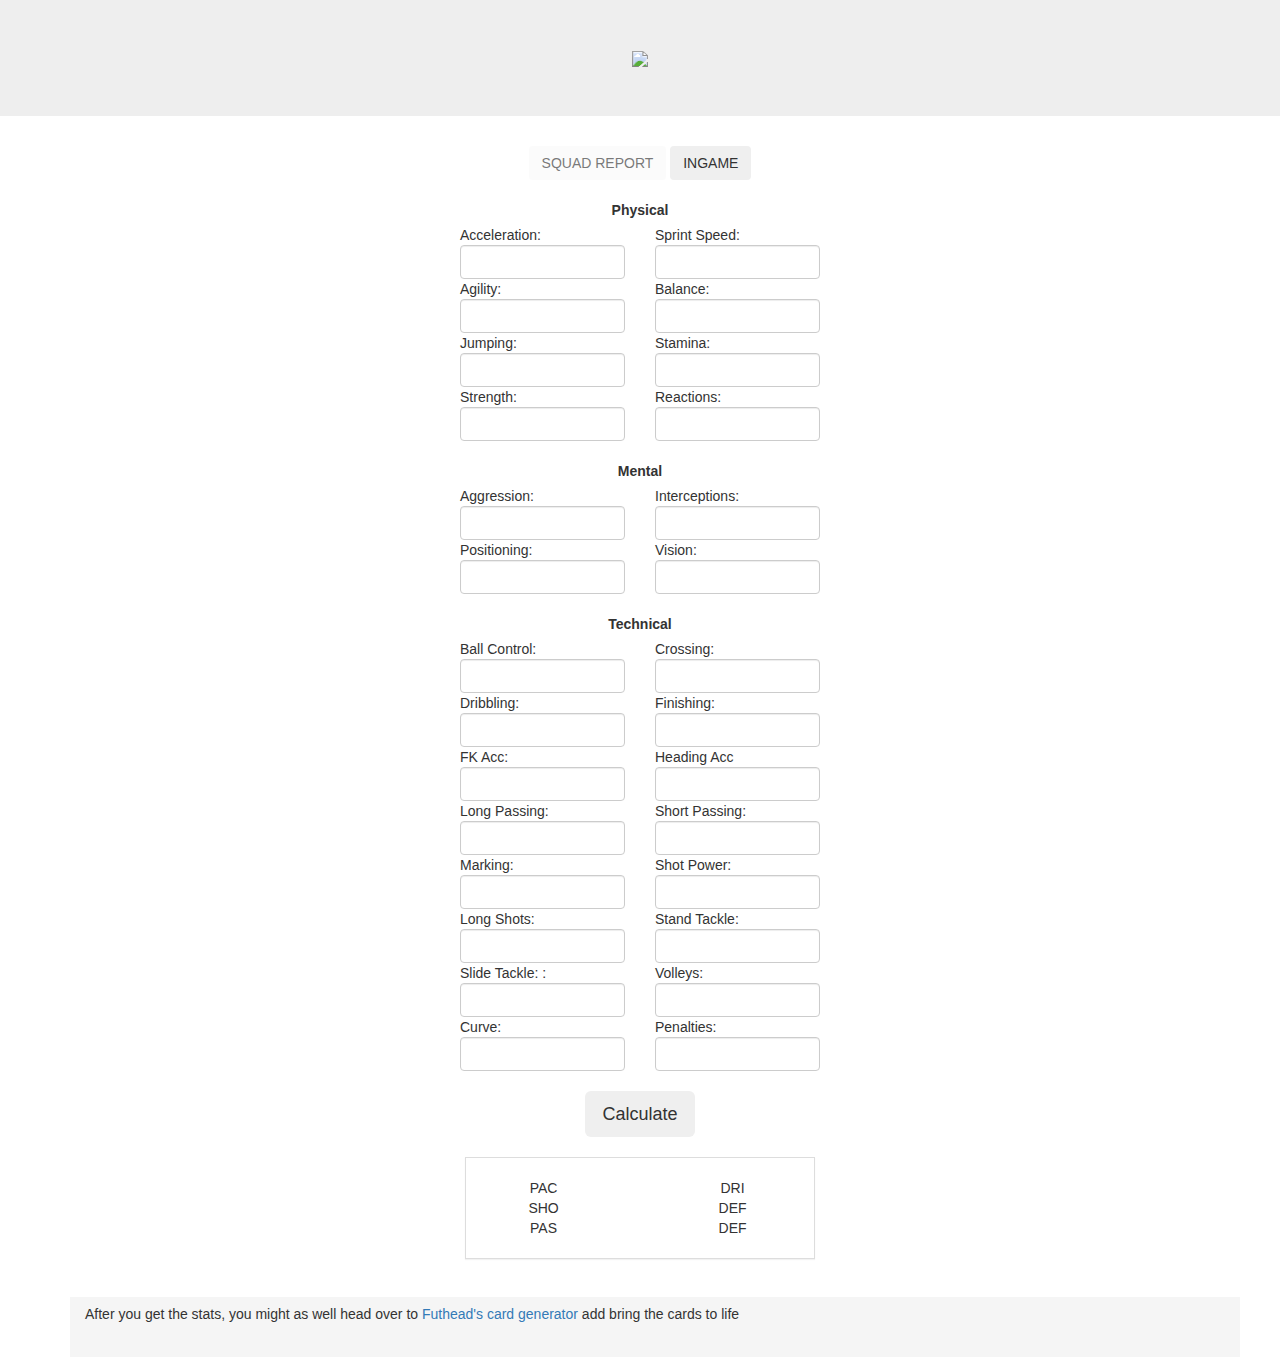
==== index.html @ 4a81b2b0 "Add files via upload" ====
<!DOCTYPE html>
<html lang="en">
<head>
    <meta charset="UTF-8">
    <link href="stylesheet.css" rel="stylesheet" />

    <link rel="stylesheet" href="https://maxcdn.bootstrapcdn.com/bootstrap/3.4.0/css/bootstrap.min.css">
    <link href="https://fonts.googleapis.com/css?family=Montserrat" rel="stylesheet" type="text/css">
    <link href="https://fonts.googleapis.com/css?family=Lato" rel="stylesheet" type="text/css">
    <script src="https://ajax.googleapis.com/ajax/libs/jquery/3.4.1/jquery.min.js"></script>
    <script src="https://maxcdn.bootstrapcdn.com/bootstrap/3.4.0/js/bootstrap.min.js"></script>

    <link rel="stylesheet" href="https://cdnjs.cloudflare.com/ajax/libs/font-awesome/4.7.0/css/font-awesome.min.css">

    <script src="script.js"></script>

</head>
<body>

<div class="jumbotron text-center">
    <img src="capture.png" style="width: 80%">
</div>

<div class="text-center">
    <button class="btn btn-outline-secondary" type="button" disabled>SQUAD REPORT</button>
    <button class="btn btn-outline-secondary" onclick="window.location.href='index2.html'">INGAME</button>
</div>

<br>

<div class="container">

    <div class="row">
        <div class=".col-xs-12 col-sm-2 col-sm-offset-5 text-center">
            <label>Physical</label>
        </div>
    </div>

    <div class="row">
        <div class="col-sm-2 col-sm-offset-4">
            Acceleration: <input type="text" id="acctxt" value="" class="form-control">
        </div>
        <div class="col-sm-2">
            Sprint Speed: <input type="text" id="sstxt" value="" class="form-control">
        </div>
    </div>

    <div class="row">
        <div class="col-sm-2 col-sm-offset-4">
            Agility: <input type="text" id="agitxt" value="" class="form-control">
        </div>
        <div class="col-sm-2">
            Balance: <input type="text" id="baltxt" value="" class="form-control">
        </div>
    </div>

    <div class="row">
        <div class="col-sm-2 col-sm-offset-4">
            Jumping: <input type="text" id="jumtxt" value="" class="form-control">
        </div>
        <div class="col-sm-2">
            Stamina: <input type="text" id="statxt" value="" class="form-control">
        </div>
    </div>

    <div class="row">
        <div class="col-sm-2 col-sm-offset-4">
            Strength: <input type="text" id="strtxt" value="" class="form-control">
        </div>
        <div class="col-sm-2">
            Reactions: <input type="text" id="reacttxt" value ="" class="form-control">
        </div>
    </div>

    <br>

    <div class="row">
        <div class="col-sm-2 col-sm-offset-5 text-center" >
            <label>Mental</label>
        </div>
    </div>
    <div class="row">
        <div class="col-sm-2 col-sm-offset-4">
            Aggression:  <input type="text" id="agtxt" value="" class="form-control">
        </div>
        <div class="col-sm-2">
            Interceptions: <input type="text" id="intertxt" value="" class="form-control">
        </div>
    </div>
    <div class="row">
        <div class="col-sm-2 col-sm-offset-4">
            Positioning:  <input type="text" id="postxt" value="" class="form-control">
        </div>
        <div class="col-sm-2">
            Vision: <input type="text" id="vistxt" value="" class="form-control">
        </div>
    </div>

    <br>

    <div class="row">
        <div class="col-sm-2 col-sm-offset-5 text-center">
            <label>Technical</label>
        </div>
    </div>
    <div class="row">
        <div class="col-sm-2 col-sm-offset-4">
            Ball Control: <input type="text" id="ballctxt" value="" class="form-control">
        </div>
        <div class="col-sm-2">
            Crossing: <input type="text" id="crostxt" value="" class="form-control">
        </div>
    </div>
    <div class="row">
        <div class="col-sm-2 col-sm-offset-4">
            Dribbling: <input type="text" id="dribtxt" value="" class="form-control">
        </div>
        <div class="col-sm-2">
            Finishing: <input type="text" id="fintxt" value="" class="form-control">
        </div>
    </div>
    <div class="row">
        <div class="col-sm-2 col-sm-offset-4">
            FK Acc: <input type="text" id="fkatxt" value="" class="form-control">

        </div>
        <div class="col-sm-2">
            Heading Acc <input type="text" id="hatxt" value="" class="form-control">
        </div>
    </div>
    <div class="row">
        <div class="col-sm-2 col-sm-offset-4">
            Long Passing: <input type="text" id="lpasstxt" value="" class="form-control">

        </div>
        <div class="col-sm-2">
            Short Passing: <input type="text" id="spasstxt" value="" class="form-control">
        </div>
    </div>
    <div class="row">
        <div class="col-sm-2 col-sm-offset-4">
            Marking: <input type="text" id="mrktxt" value="" class="form-control">
        </div>
        <div class="col-sm-2">
            Shot Power: <input type="text" id="sptxt" value="" class="form-control">
        </div>
    </div>

    <div class="row">
        <div class="col-sm-2 col-sm-offset-4">
            Long Shots: <input type="text" id="lstxt" value="" class="form-control">
        </div>
        <div class="col-sm-2">
            Stand Tackle: <input type="text" id="stanttxt" value="" class="form-control">
        </div>
    </div>
    <div class="row">
        <div class="col-sm-2 col-sm-offset-4">
            Slide Tackle: : <input type="text" id="slidttxt" value="" class="form-control">
        </div>
        <div class="col-sm-2">
            Volleys: <input type="text" id="voltxt" value="" class="form-control">
        </div>
    </div>
    <div class="row">
        <div class="col-sm-2 col-sm-offset-4">
            Curve: <input type="text" id="curtxt" value="" class="form-control">
        </div>
        <div class="col-sm-2">
            Penalties: <input type="text" id="pentxt" value="" class="form-control">
        </div>
    </div>

    <br>

    <div class="text-center">
        <button class="btn btn-secondary btn-lg" onclick="myFunction1()">Calculate</button>
    </div>

    <br>

    <div class="col-sm-4 col-sm-offset-4">
        <div class="panel panel-default">

            <br>
            <div class="row">
                <div class="col-sm-6 text-center">
                    PAC <label id="lblPace"></label>
                </div>
                <div class="col-sm-6 text-center">
                    DRI <label id="lblDribbling"></label>
                </div>
            </div>
            <div class="row">
                <div class="col-sm-6 text-center">
                    SHO <label id="lblShooting"></label>
                </div>
                <div class="col-sm-6 text-center">
                    DEF <label id="lblDefending"></label>
                </div>
            </div>
            <div class="row">
                <div class="col-sm-6 text-center">
                    PAS <label id="lblPassing"></label>
                </div>
                <div class="col-sm-6 text-center">
                    DEF <label id="lblPhysical"></label>
                </div>
            </div>
            <br>
        </div>
    </div>

    <br><br><br><br><br><br><br><br><br><br>

    <footer class="footer">
        <div class="container">

            <h5>After you get the stats, you might as well head over to <a href="http://www.futhead.com/card-generator/" target="blank">Futhead's card generator</a> add bring the cards to life</h5>

        </div>
    </footer>

</div>

</body>


</html>
---- stylesheet.css ----
.jumbotron {
    background-color: #3EA136;
    color: #fff;
    padding: 170px 20px;
    font-family: Montserrat, sans-serif;
}

/* Sticky footer styles
-------------------------------------------------- */
html {
    position: relative;
    min-height: 100%;
}
body {
    margin-bottom: 60px; /* Margin bottom by footer height */
}
.footer {
    position: absolute;
    bottom: 0;
    height: 60px; /* Set the fixed height of the footer here */
    line-height: 60px; /* Vertically center the text there */
    background-color: #f5f5f5;
}

/*the windows that link off to my projects*/

.panel {
    border: 1px solid #39ff14;
    border-radius:0 !important;
    transition: box-shadow 0.5s;
}
.panel:hover {
    box-shadow: 5px 0px 40px rgba(0,0,0, .2);
}
.panel-footer .btn:hover {
    border: 1px solid #3EA136;
    background-color: #fff !important;
    color: #3EA136;
}
.panel-heading {
    color: #fff !important;
    background-color: black !important;
    padding: 25px;
    border-bottom: 1px solid transparent;
    border-top-left-radius: 0px;
    border-top-right-radius: 0px;
    border-bottom-left-radius: 0px;
    border-bottom-right-radius: 0px;
}
.panel-footer {
    background-color: white !important;
}
.panel-footer h3 {
    font-size: 32px;
}
.panel-footer h4 {
    color: #aaa;
    font-size: 14px;
}
.panel-footer .btn {
    margin: 15px 0;
    background-color: #3EA136;
    color: #fff;
}
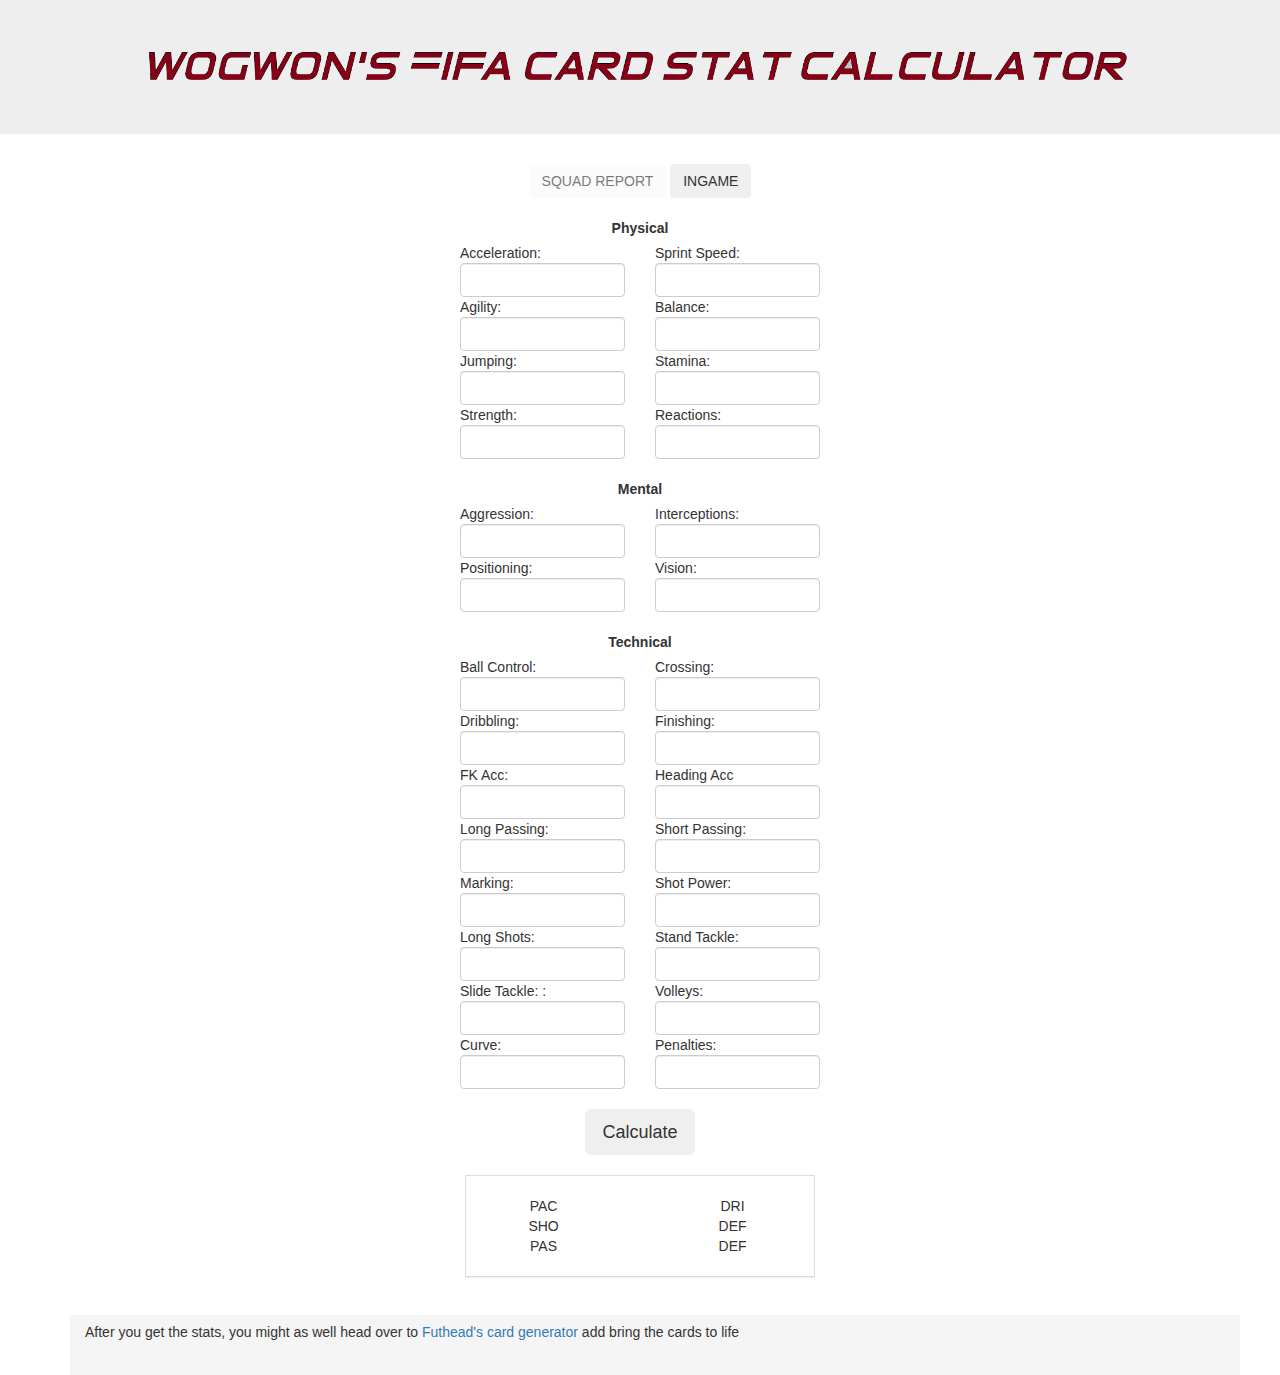
==== commit d4c6a4e3: "Update index.html" ====
--- a/index.html
+++ b/index.html
@@ -18,7 +18,7 @@
 <body>
 
 <div class="jumbotron text-center">
-    <img src="capture.png" style="width: 80%">
+    <img src="Capture.PNG" style="width: 80%">
 </div>
 
 <div class="text-center">
@@ -226,4 +226,4 @@
 </body>
 
 
-</html>+</html>
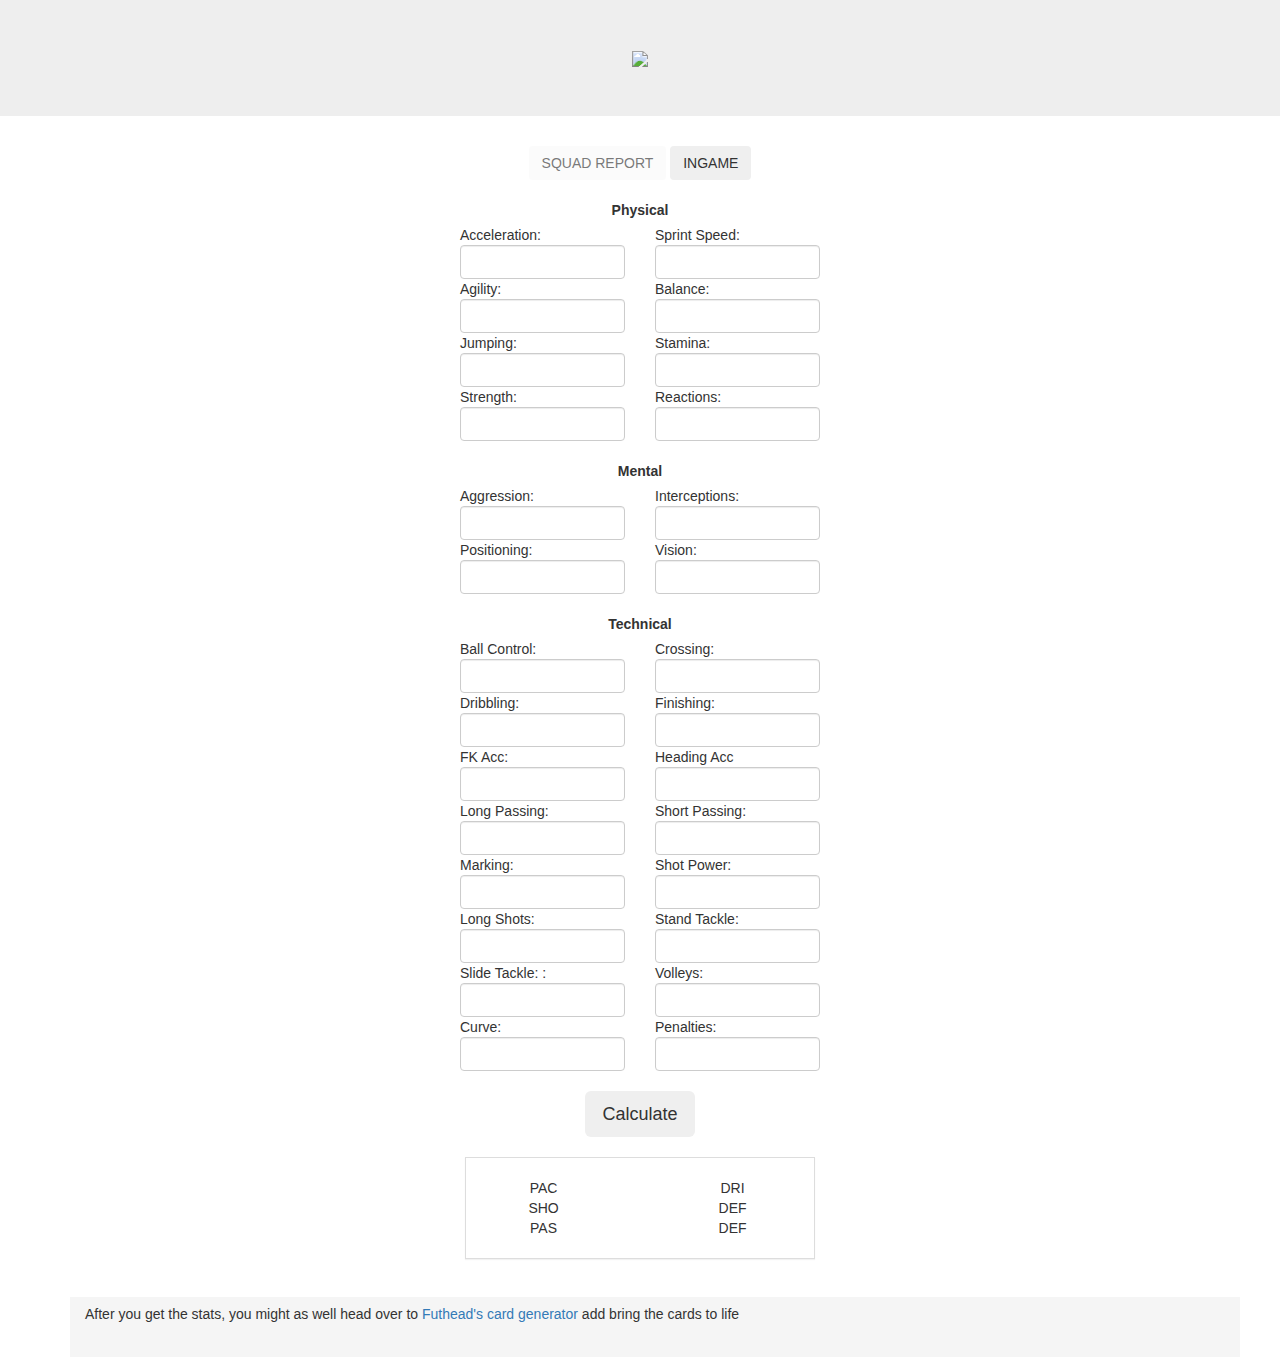
==== commit f8388327: "Update index.html" ====
--- a/index.html
+++ b/index.html
@@ -18,7 +18,7 @@
 <body>
 
 <div class="jumbotron text-center">
-    <img src="Capture.PNG" style="width: 80%">
+    <img src="https://i.imgur.com/PHeiRGH.png" style="width: 80%">
 </div>
 
 <div class="text-center">
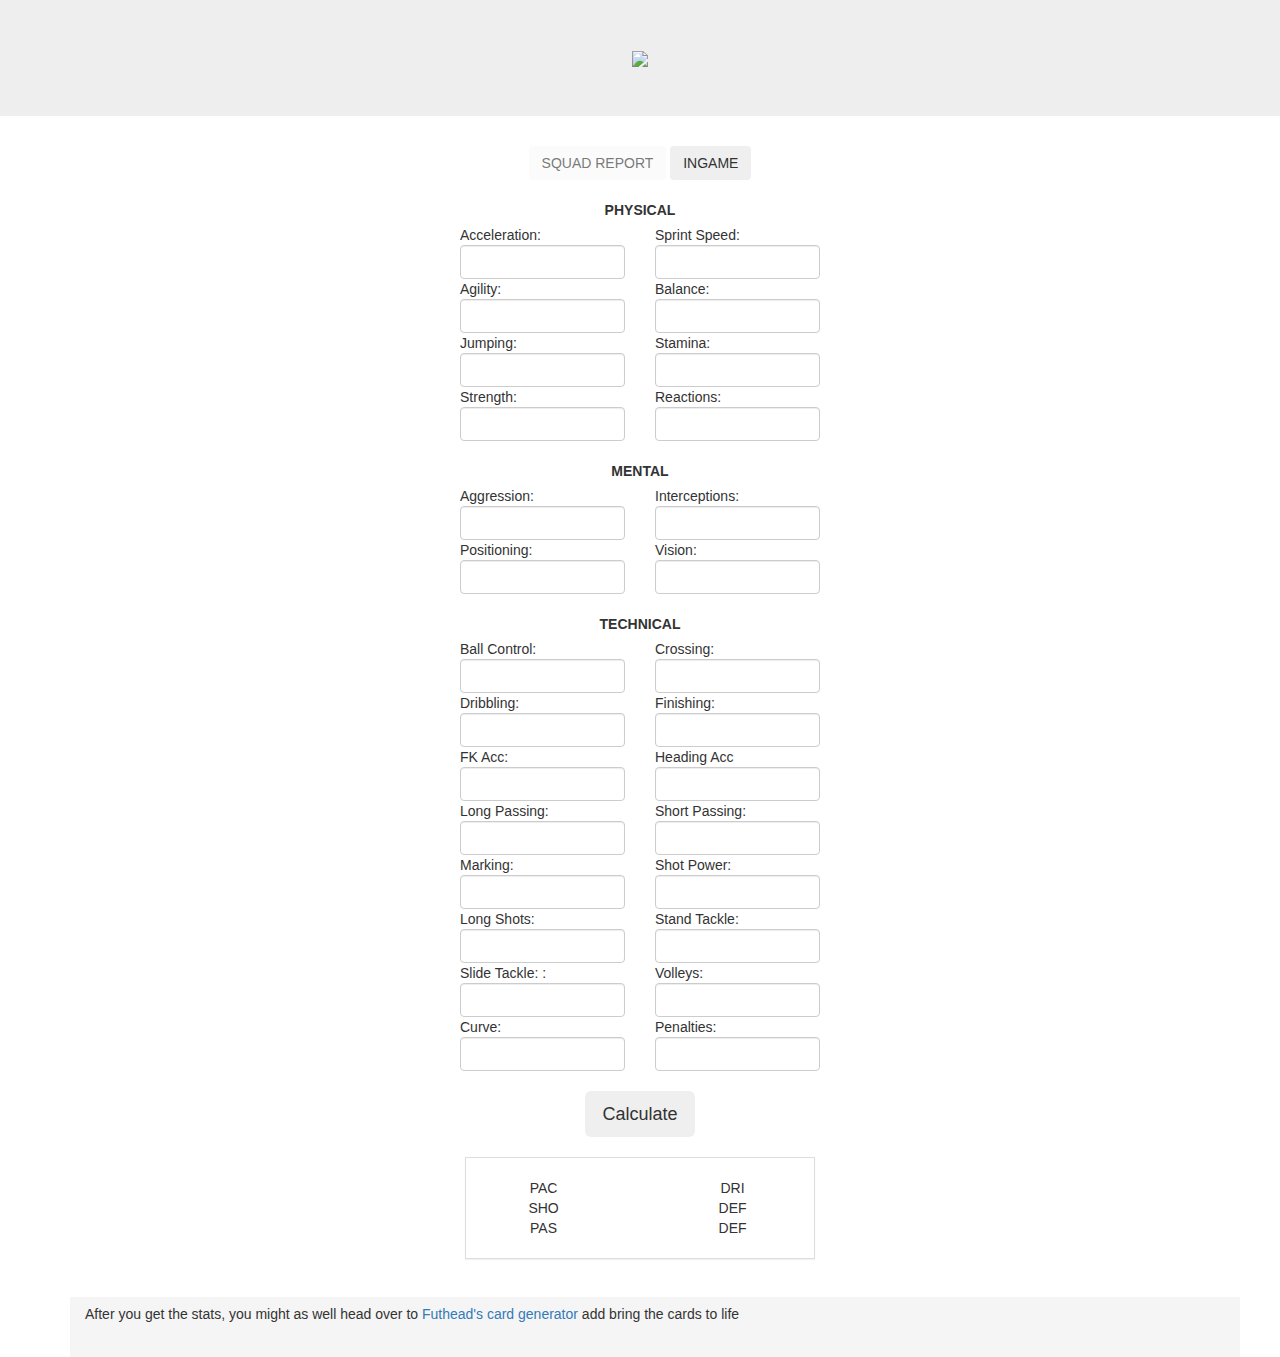
==== commit accad925: "Update index.html" ====
--- a/index.html
+++ b/index.html
@@ -32,7 +32,7 @@
 
     <div class="row">
         <div class=".col-xs-12 col-sm-2 col-sm-offset-5 text-center">
-            <label>Physical</label>
+            <label>PHYSICAL</label>
         </div>
     </div>
 
@@ -76,7 +76,7 @@
 
     <div class="row">
         <div class="col-sm-2 col-sm-offset-5 text-center" >
-            <label>Mental</label>
+            <label>MENTAL</label>
         </div>
     </div>
     <div class="row">
@@ -100,7 +100,7 @@
 
     <div class="row">
         <div class="col-sm-2 col-sm-offset-5 text-center">
-            <label>Technical</label>
+            <label>TECHNICAL</label>
         </div>
     </div>
     <div class="row">
